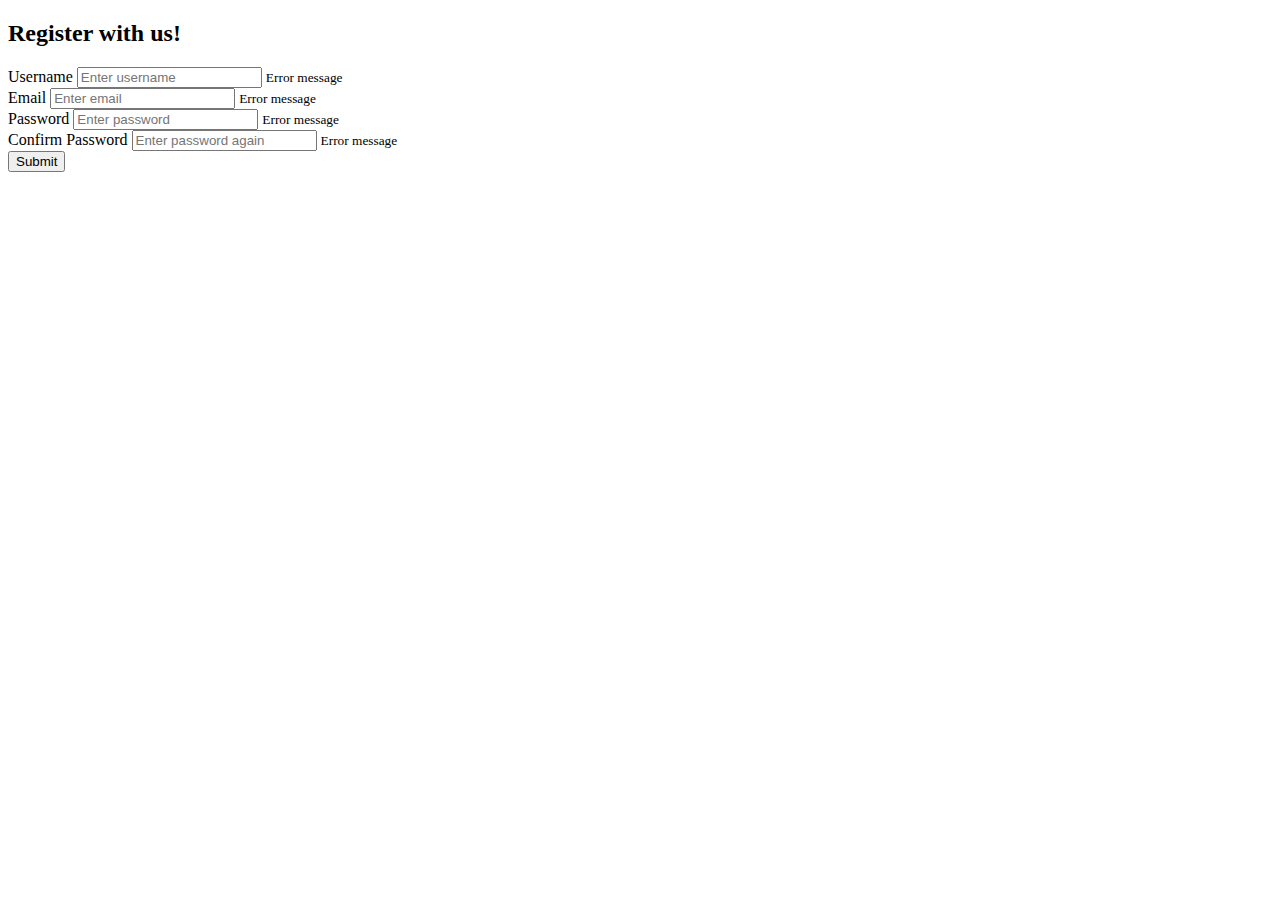
==== 01-fun-little-projects/01-form-validator/index.html @ e5813759 "init project :boom:" ====
<!DOCTYPE html>
<html lang="en">
  <head>
    <title></title>
    <meta charset="UTF-8">
    <meta name="viewport" content="width=device-width, initial-scale=1">
    <link href="style.css" rel="stylesheet">
    <title>Form Validator</title>
  </head>
  <body>
    <div class="container">
      <form id="form" class="form">
        <h2>Register with us!</h2>
        <div class="form-control">
          <label for="username">Username</label>
          <input type="text" id="username" placeholder="Enter username">
          <small>Error message</small>
        </div>
        <div class="form-control">
          <label for="email">Email</label>
          <input type="text" id="email" placeholder="Enter email">
          <small>Error message</small>
        </div>
        <div class="form-control">
          <label for="password">Password</label>
          <input type="password" id="password" placeholder="Enter password">
          <small>Error message</small>
        </div>

        <div class="form-control">
          <label for="password2">Confirm Password</label>
          <input type="password" id="password2" placeholder="Enter password again">
          <small>Error message</small>
        </div>
        <button type="submit">Submit</button>
      </form>
    </div>
    <script src='script.js'></script>
  
  </body>
</html>
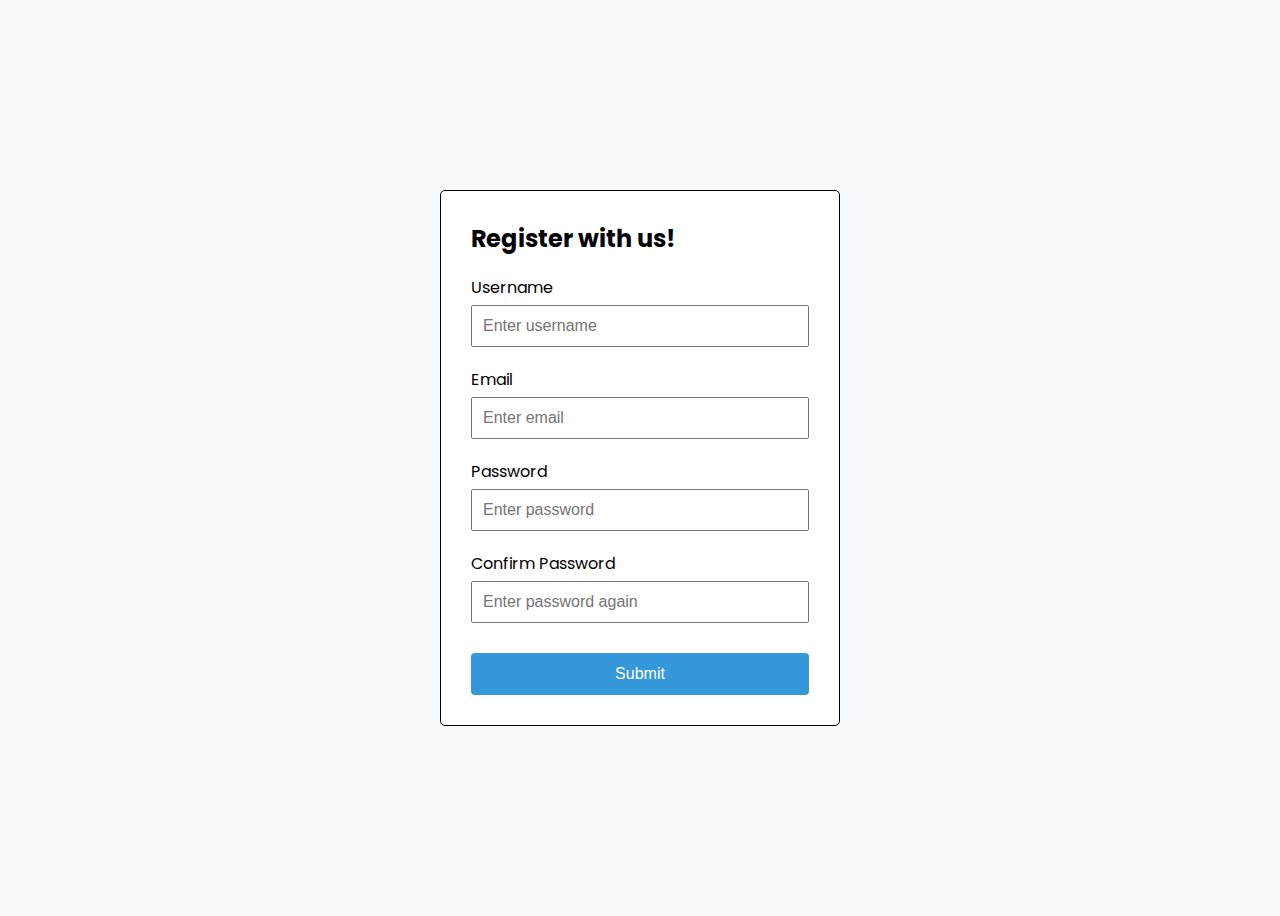
==== commit 57398db2: ":art: update(css): add styling" ====
--- a/01-fun-little-projects/01-form-validator/index.html
+++ b/01-fun-little-projects/01-form-validator/index.html
@@ -11,16 +11,19 @@
     <div class="container">
       <form id="form" class="form">
         <h2>Register with us!</h2>
+
         <div class="form-control">
           <label for="username">Username</label>
           <input type="text" id="username" placeholder="Enter username">
           <small>Error message</small>
         </div>
+
         <div class="form-control">
           <label for="email">Email</label>
           <input type="text" id="email" placeholder="Enter email">
           <small>Error message</small>
         </div>
+
         <div class="form-control">
           <label for="password">Password</label>
           <input type="password" id="password" placeholder="Enter password">
@@ -32,9 +35,12 @@
           <input type="password" id="password2" placeholder="Enter password again">
           <small>Error message</small>
         </div>
+
         <button type="submit">Submit</button>
+
       </form>
     </div>
+
     <script src='script.js'></script>
   
   </body>
--- a/01-fun-little-projects/01-form-validator/style.css
+++ b/01-fun-little-projects/01-form-validator/style.css
@@ -0,0 +1,88 @@
+@import url('https://fonts.googleapis.com/css2?family=Poppins&display=swap');
+
+*{
+  box-sizing: border-box;
+}
+
+:root {
+  --success-color: #2ecc71;
+  --error-color: #e74c3c;
+}
+
+body{
+  font-family: 'Poppins', 'sans-serif';
+  background-color: #f9fafb;
+  display: flex;
+  align-items: center;
+  justify-content: center;
+  min-height: 100vh;
+  min-width: max-content;
+}
+
+.container{
+  border: 1px solid #000;
+  width: 400px;
+  background-color: #fff;
+  border-radius: 5px;
+}
+
+.form{
+  padding: 10px 30px;
+}
+
+.form-control{
+  margin-bottom: 10px;
+  padding-bottom: 10px;
+}
+
+.form-control label{
+  display: block;
+  margin-bottom: 5px;
+}
+
+.form-control input{
+  display: block;
+  width: 100%;
+  padding: 10px;
+  font-size: 16px;
+}
+
+.form-control input:focus{
+  outline: 0;
+  border-color: #777;
+}
+
+.form-control.success input:focus{
+  outline: 0;
+  border-color: var(--success-color);
+}
+
+.form-control.error input:focus{
+  outline: 0;
+  border-color: var(--error-color);
+}
+
+.form-control small{
+  color: var(--error-color);
+  position: absolute;
+  bottom: 0;
+  left: 0;
+  visibility: hidden;
+}
+
+.form-control.error small {
+  visibility: visible;
+}
+
+.form button {
+  cursor: pointer;
+  background-color: #3498db;
+  border: 2px solid #3498db;
+  border-radius: 4px;
+  color: #fff;
+  display: block;
+  font-size: 16px;
+  padding: 10px;
+  margin: 20px 0px;
+  width: 100%;
+}
